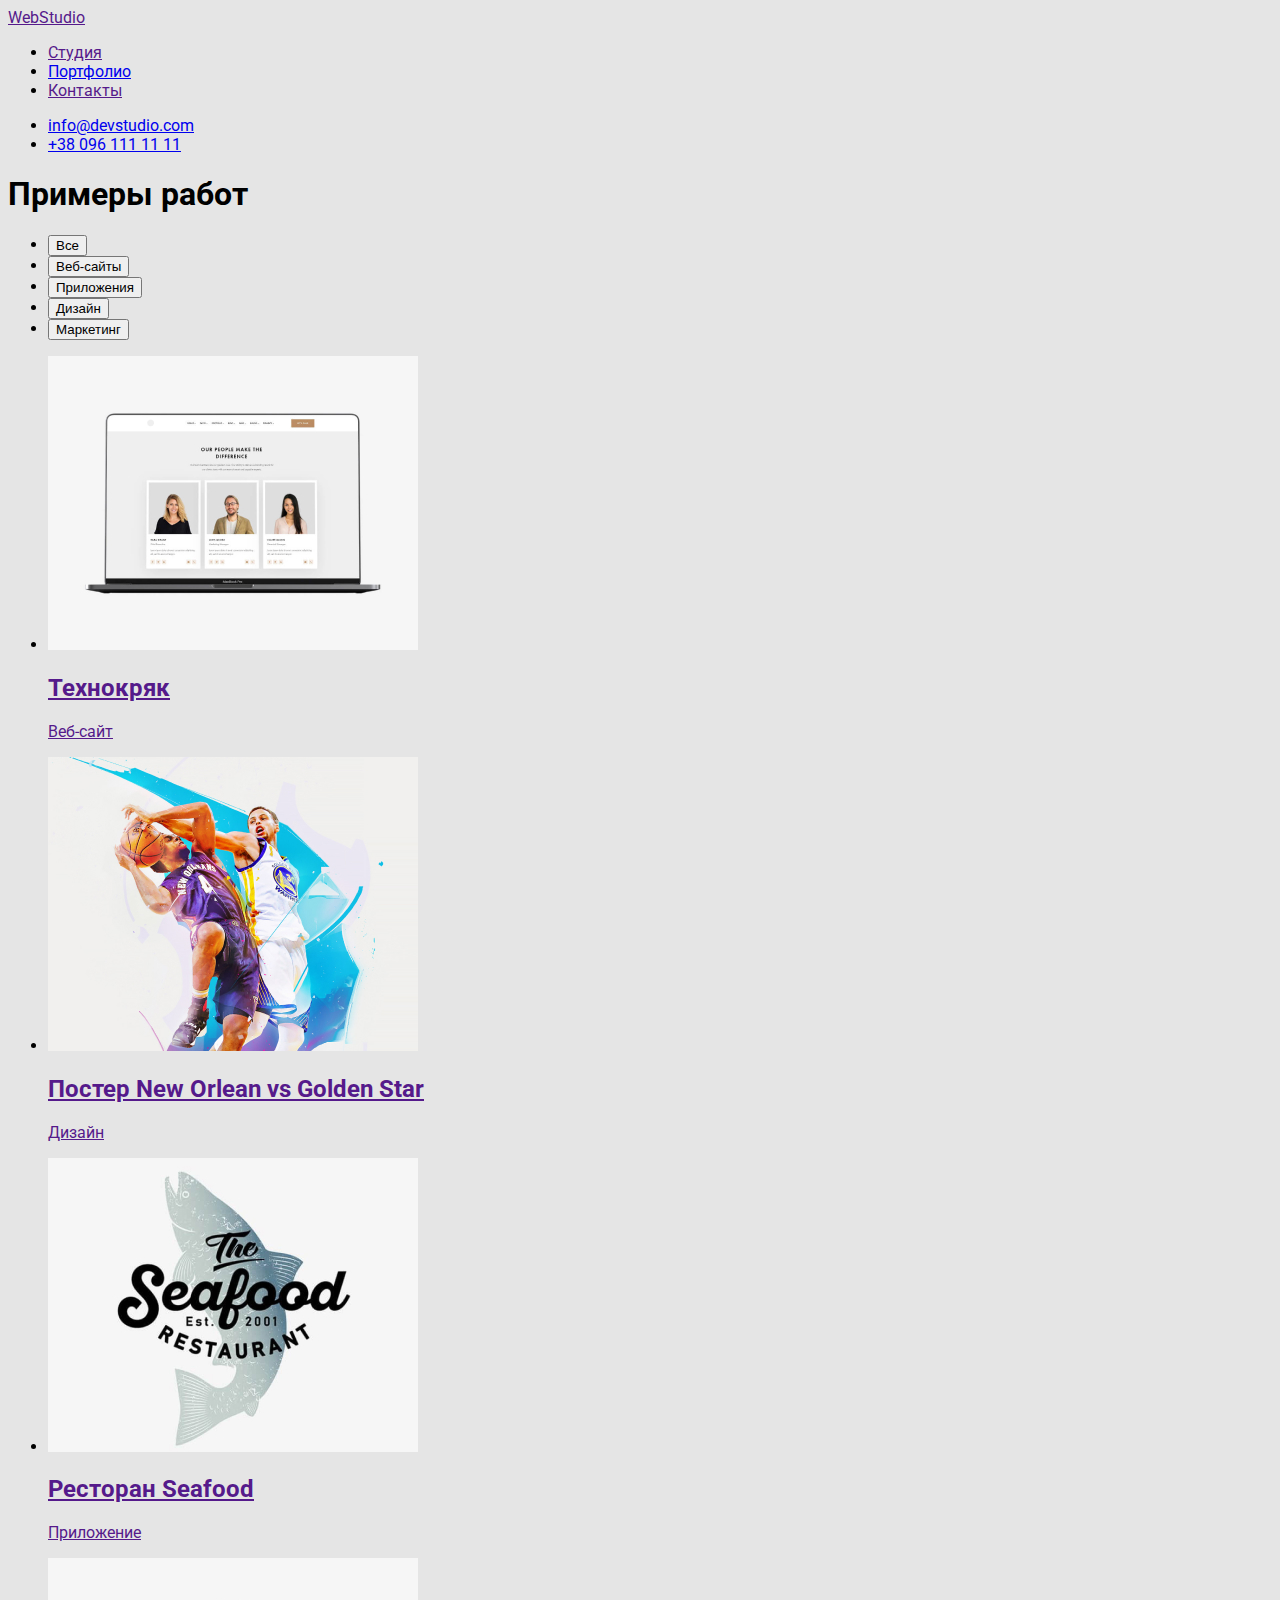
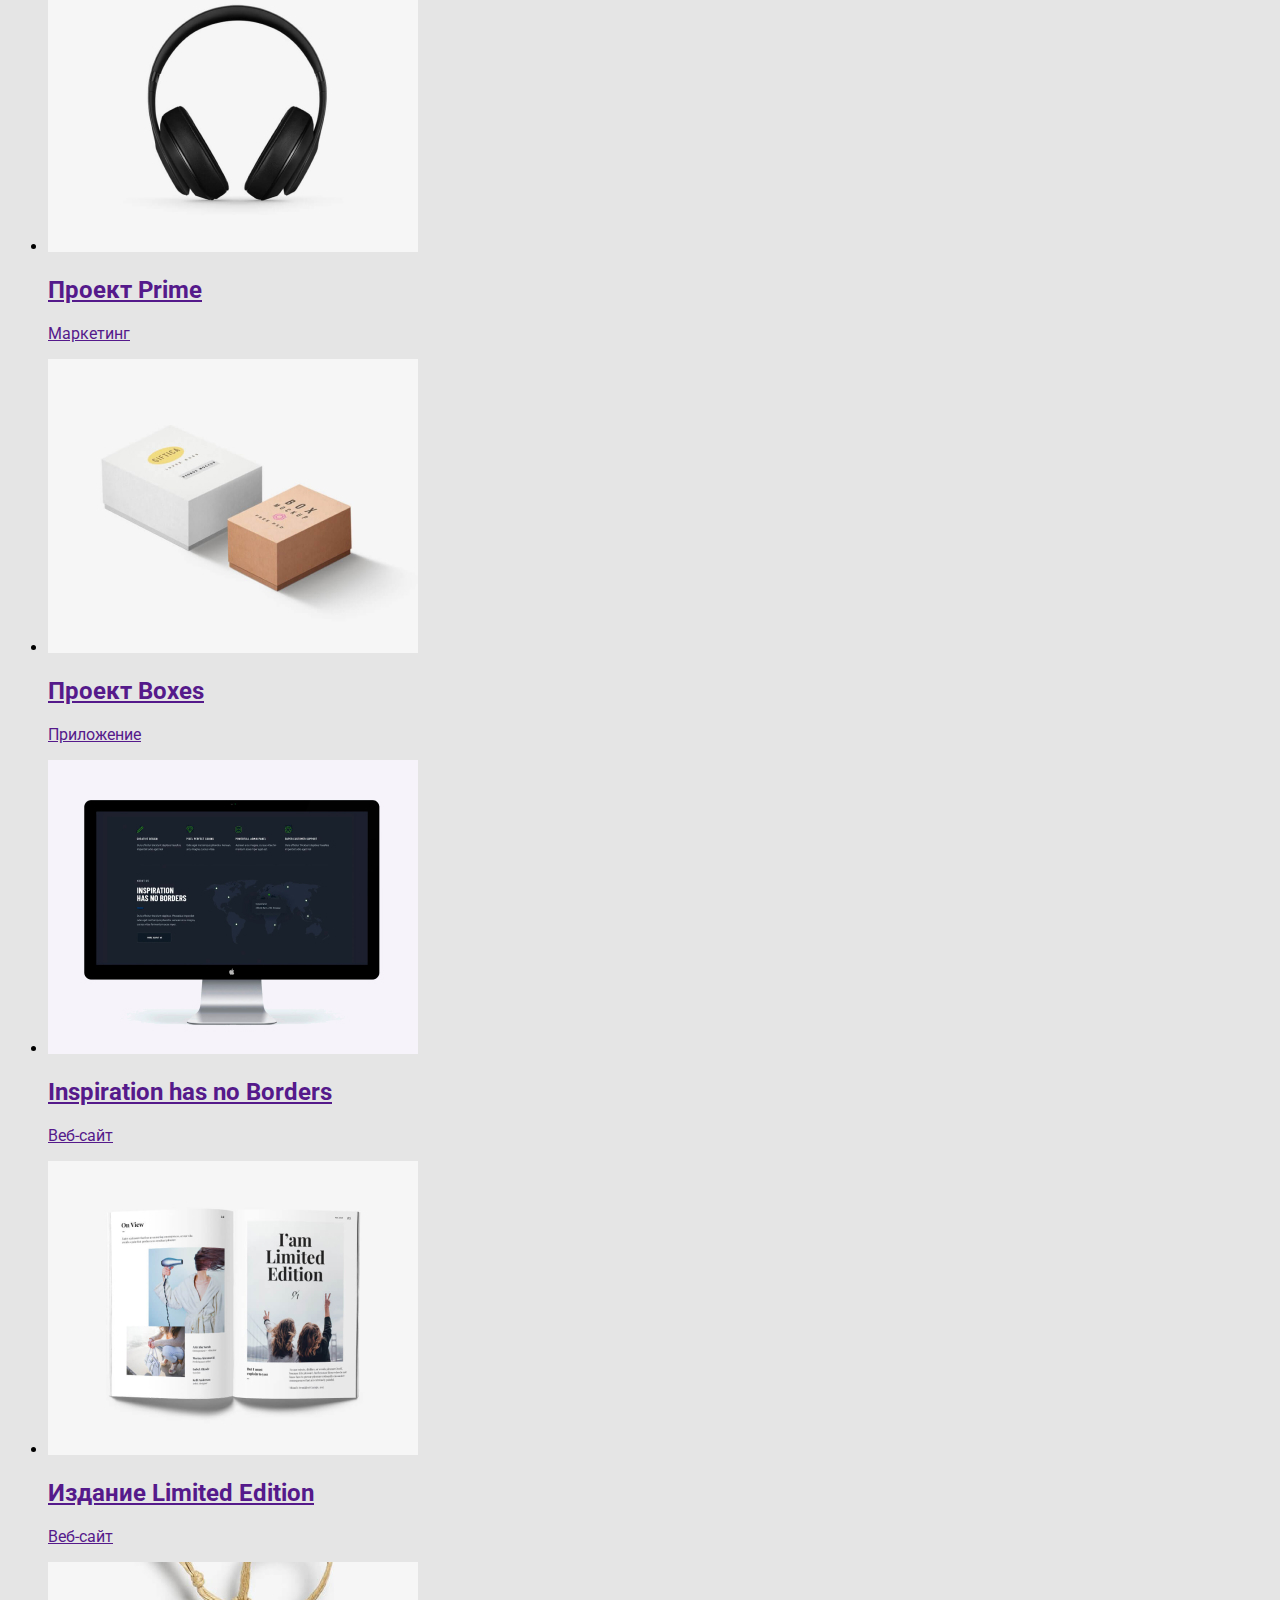
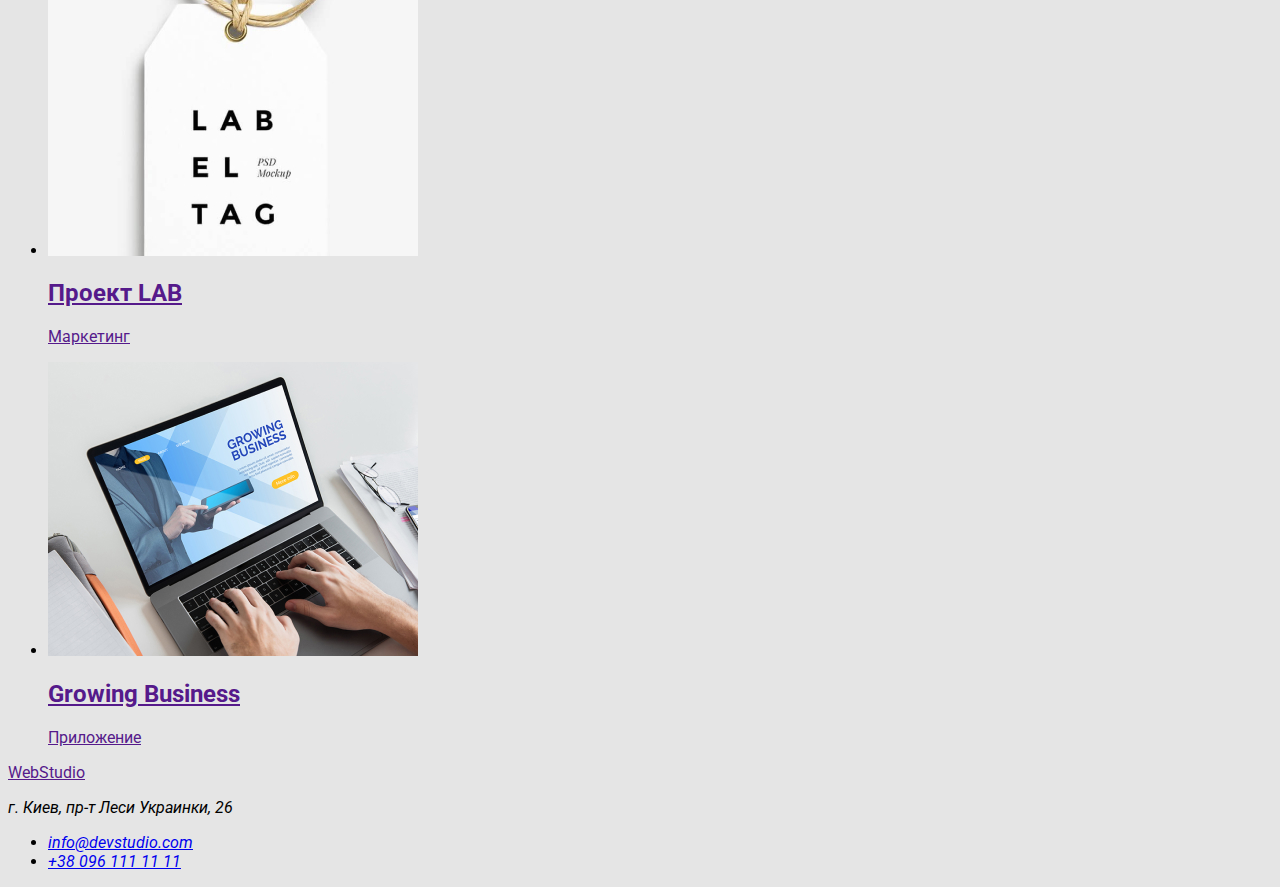
==== portfolio.html @ 3533e23d "index, portfolio finished" ====
<!DOCTYPE html>
<html lang="ru">
<head>
    <meta charset="UTF-8">
    <meta http-equiv="X-UA-Compatible" content="IE=edge">
    <meta name="viewport" content="width=device-width, initial-scale=1.0">
    <title>Студия</title>
    <link rel="preconnect" href="https://fonts.googleapis.com">
    <link rel="preconnect" href="https://fonts.googleapis.com">
    <link rel="preconnect" href="https://fonts.gstatic.com" crossorigin>
    <link href="https://fonts.googleapis.com/css2?family=Raleway:wght@700&family=Roboto:wght@400;500;700;900&display=swap" rel="stylesheet">
<link rel="stylesheet" href="./css/styles.css">
</head>
<body>
    <!--Хэдер-->
<header>
    
        <a href="" lang="en">WebStudio</a>
        <nav>
        <ul>
            <li><a href="">Студия</a></li>
            <li> <a href="./portfolio.html">Портфолио</a></li>
            <li><a href="">Контакты</a></li>
         </ul>
        </nav>
        <ul>
            <li><a href="mailto:info@devstudio.com">info@devstudio.com</a></li>
            <li><a href="tel:+380961111111">+38 096 111 11 11</a></li>
        </ul>
         
         
</header>

<!--Main-->
<main>

    <!--Фильтры-->
    <section>
        <h1>Примеры работ</h1> <!--скрыть потом-->
        <div>
        <ul>
            <li>
                <button type="button">Все</button>
                
            </li>
            <li>
                <button type="button">Веб-сайты</button> 
            </li>
            <li>
                <button type="button">Приложения</button> 
            </li>
            <li>
                <button type="button">Дизайн</button>   
            </li>
            <li>
                <button type="button">Маркетинг</button>
            </li>
        </ul>
        </div>
        
        <div>
        <ul>
            <li>
                <a href="">
                    <img src="./img/technocr.jpg" alt="">
                <h2>Технокряк</h2>
                <p>Веб-сайт</p>
                </a>
            </li>
            <li>
                <a href="">
                    <img src="./img/poster-new-orl.jpg" alt="">
                <h2>Постер New Orlean vs Golden Star</h2>
                <p>Дизайн</p>
                </a>
            </li>
            <li>
                <a href="">
                    <img src="./img/seafood.jpg" alt="">
                <h2>Ресторан Seafood</h2>
                <p>Приложение</p>
                </a>
            </li>
            <li>
                <a href="">
                    <img src="./img/prime.jpg" alt="">
                <h2>Проект Prime</h2>
                <p>Маркетинг</p>
                </a>
            </li>
            <li>
                <a href="">
                    <img src="./img/boxes.jpg" alt="">
                <h2>Проект Boxes</h2>
                <p>Приложение</p>
                </a>
            </li>
            <li>
                <a href="">
                    <img src="./img/inspiration-has-no-borders.jpg" alt="">
                <h2>Inspiration has no Borders</h2>
                <p>Веб-сайт</p>
                </a>
            </li>
            <li>
                <a href="">
                    <img src="./img/limited-edition.jpg" alt="">
                <h2>Издание Limited Edition</h2>
                <p>Веб-сайт</p>
                </a>
            </li>
            <li>
                <a href="">
                    <img src="./img/lab.jpg" alt="">
                <h2>Проект LAB</h2>
                <p>Маркетинг</p>
                </a>
            </li>
            <li>
                <a href="">
                    <img src="./img/growing-bus.jpg" alt="">
                <h2>Growing Business</h2>
                <p>Приложение</p>
                </a>
            </li>
            




        </ul>



        </div>

    

   


    </section>



</main>

<!--Футер-->
<footer>
    <a href="" lang="en">WebStudio</a>

    <address>
        <p>г. Киев, пр-т Леси Украинки, 26</p>
        <ul>
            <li><a href="mailto:info@devstudio.com">info@devstudio.com</a></li>
            <li><a href="tel:+380961111111">+38 096 111 11 11</a></li>
        </ul>
        
        
    </address>


    

</footer>

</body>
</html>
---- css/styles.css ----
body {
    font-family: 'Roboto', 'Raleway', 'sans-serif';
    background-color: var(--background-main-color);
}

:root {
--background-main-color: #E5E5E5;
--title-color: #212121;
--main-text-color: #757575;
--highlight-color: #2196F3;
--footer-color: #2F303A;
}
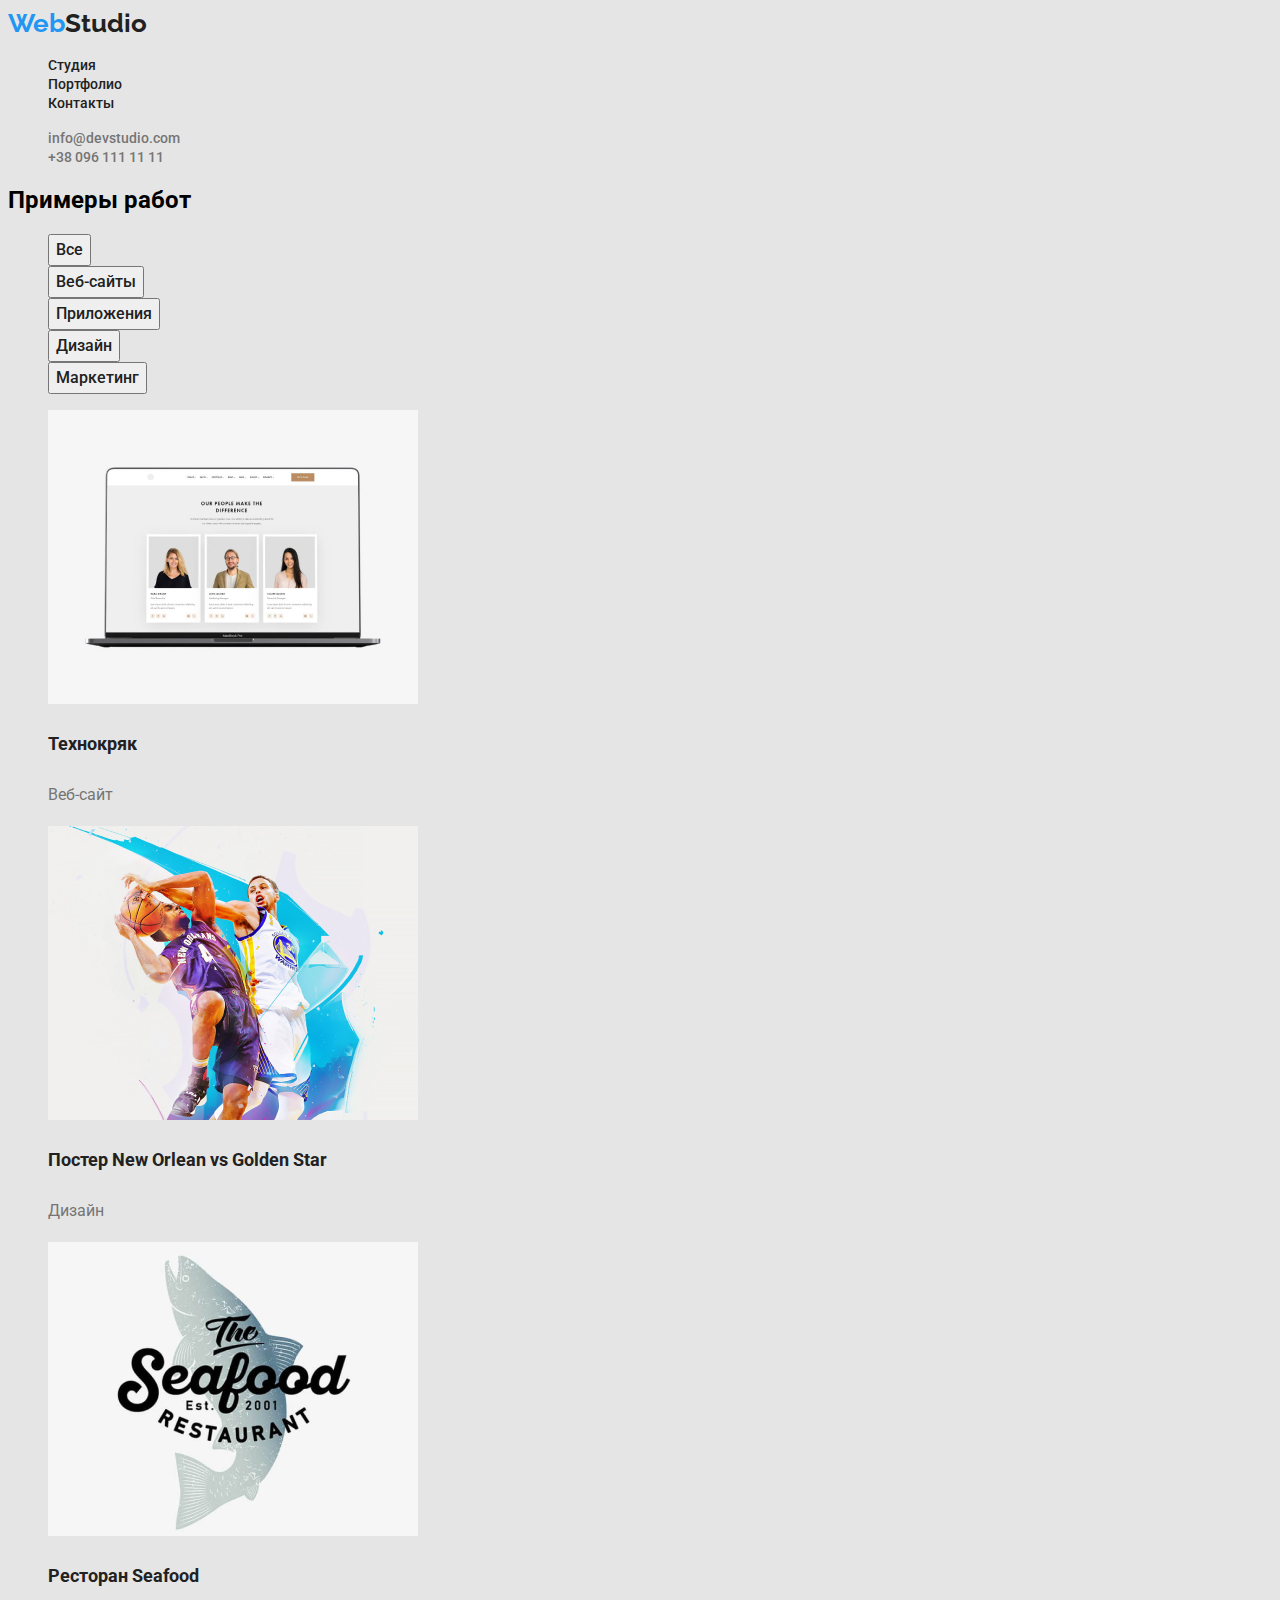
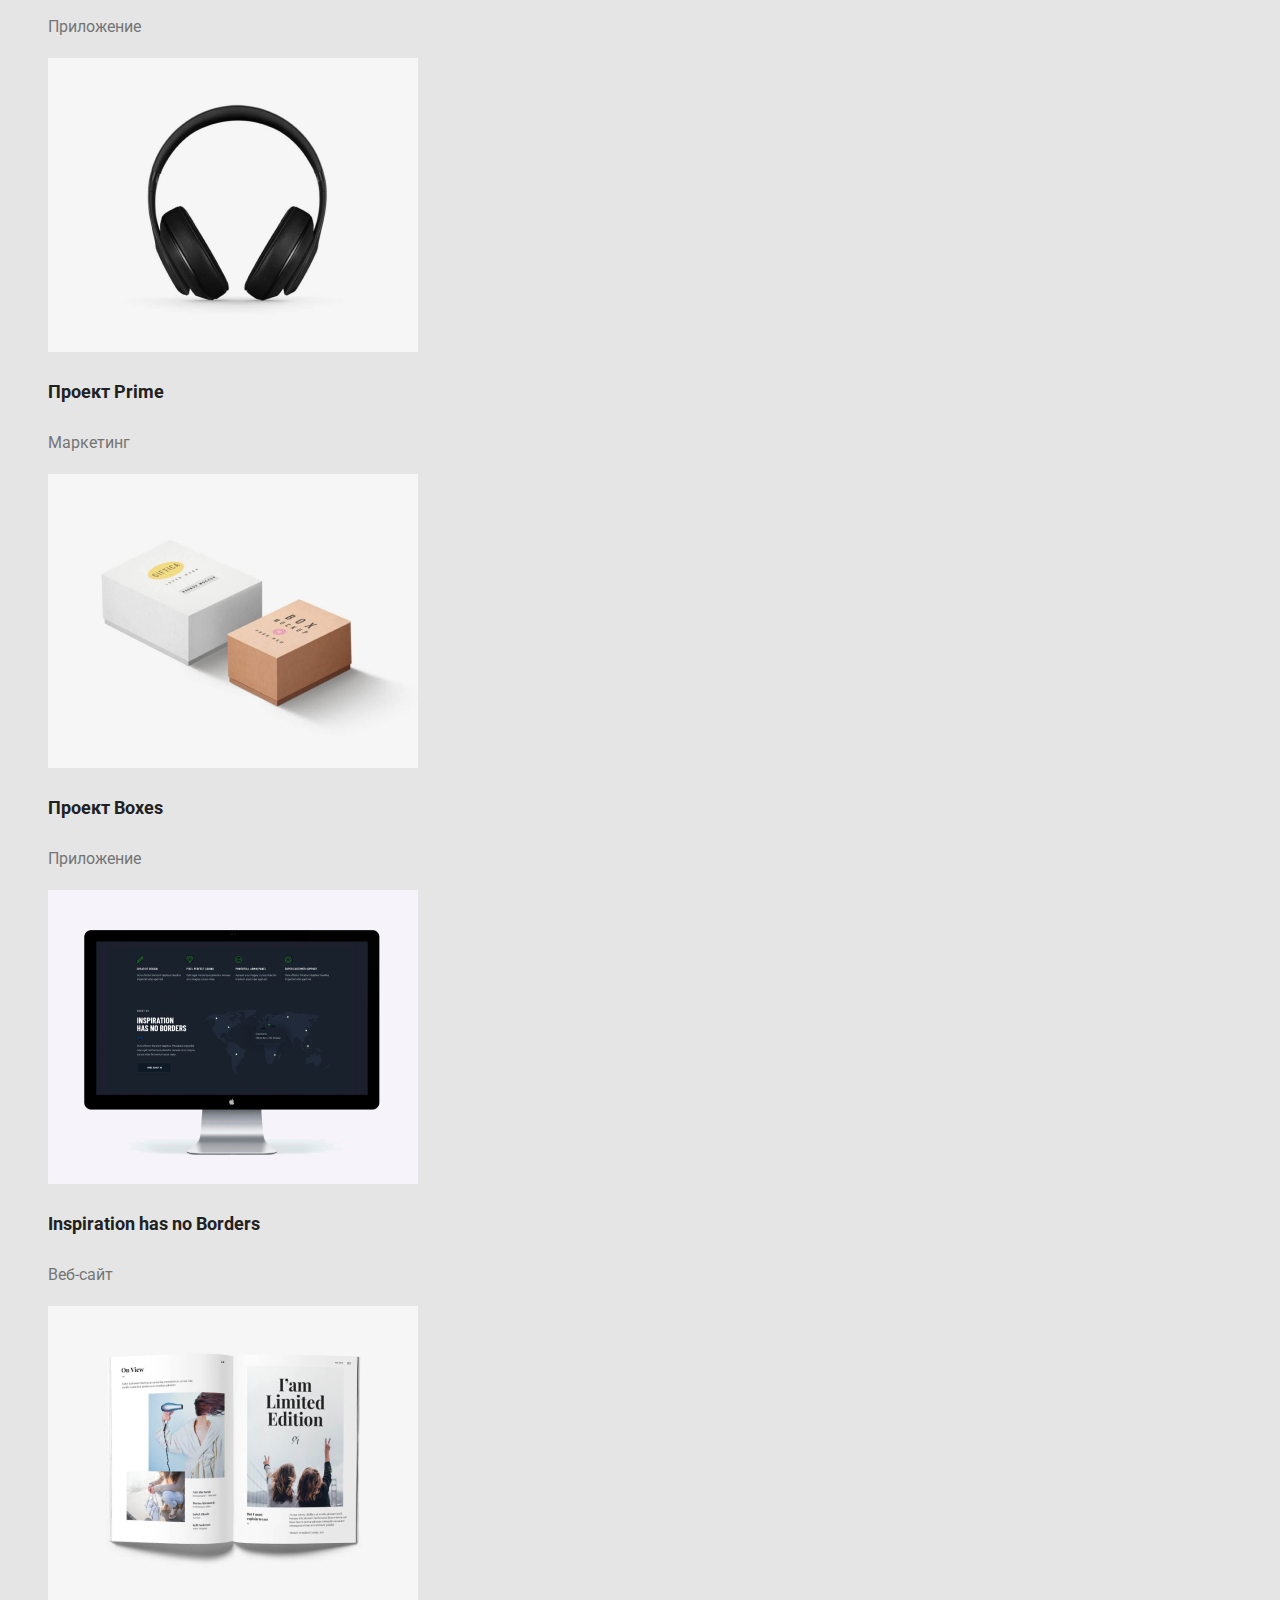
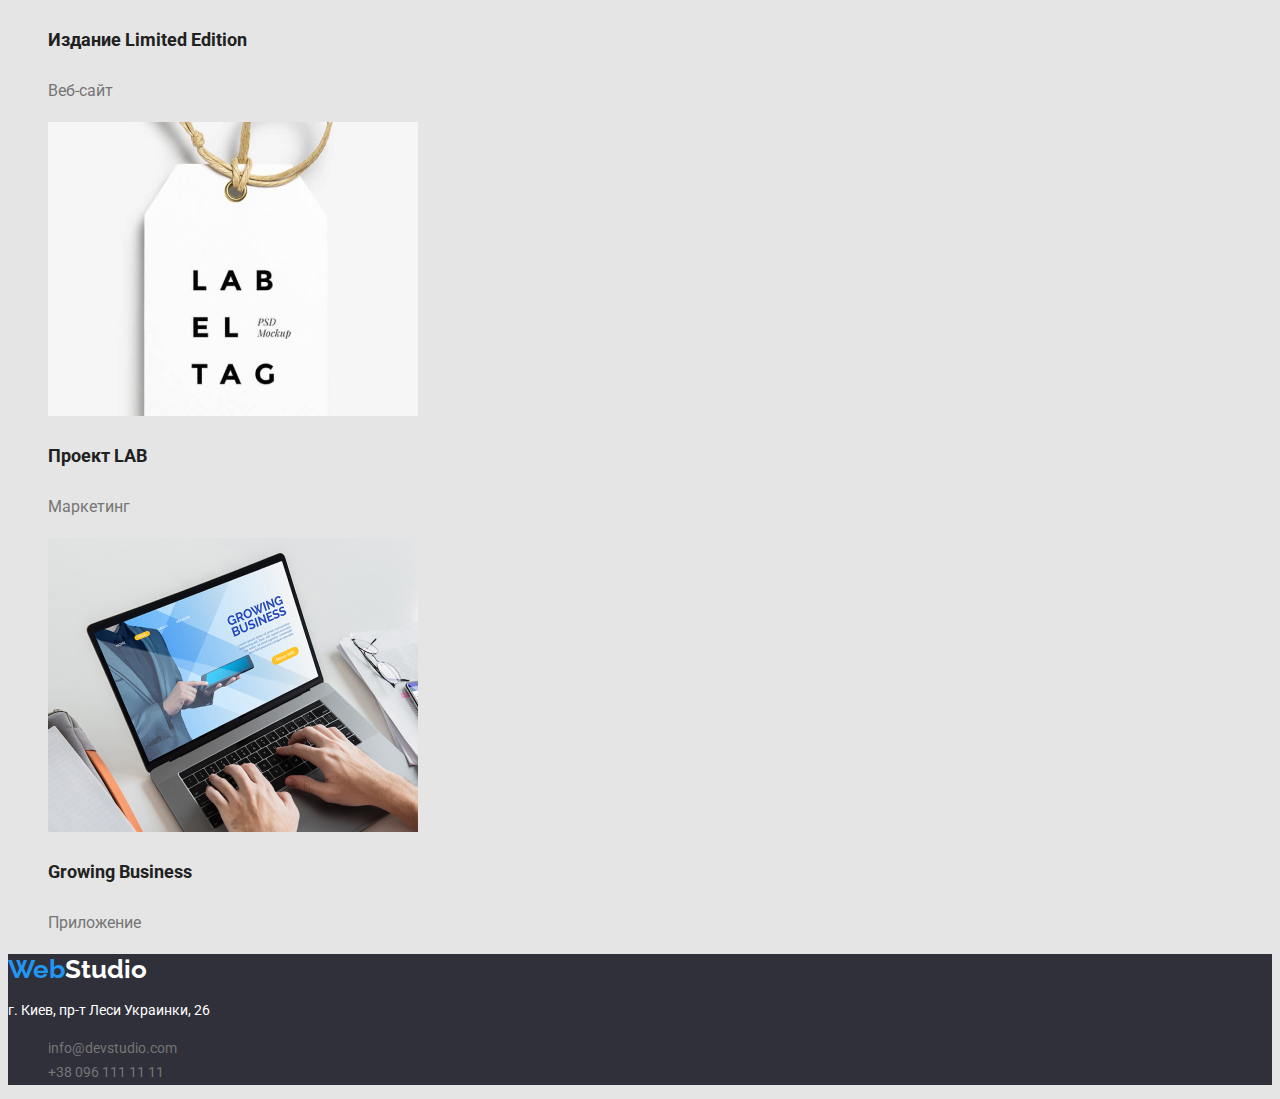
==== commit d17ae9a4: "Final" ====
--- a/portfolio.html
+++ b/portfolio.html
@@ -4,7 +4,7 @@
     <meta charset="UTF-8">
     <meta http-equiv="X-UA-Compatible" content="IE=edge">
     <meta name="viewport" content="width=device-width, initial-scale=1.0">
-    <title>Студия</title>
+    <title>Портфолио</title>
     <link rel="preconnect" href="https://fonts.googleapis.com">
     <link rel="preconnect" href="https://fonts.googleapis.com">
     <link rel="preconnect" href="https://fonts.gstatic.com" crossorigin>
@@ -12,20 +12,20 @@
 <link rel="stylesheet" href="./css/styles.css">
 </head>
 <body>
-    <!--Хэдер-->
-<header>
+      <!--Хэдер-->
+<header class="header">
     
-        <a href="" lang="en">WebStudio</a>
+    <a href="" lang="en" class="link webstudio">Web<span class="studio-header">Studio</span>  </a>
         <nav>
-        <ul>
-            <li><a href="">Студия</a></li>
-            <li> <a href="./portfolio.html">Портфолио</a></li>
-            <li><a href="">Контакты</a></li>
+        <ul class="list">
+            <li><a href="./index.html" class="link header-li">Студия</a></li>
+            <li> <a href="./portfolio.html" class="link header-li">Портфолио</a></li>
+            <li><a href="" class="link header-li">Контакты</a></li>
          </ul>
         </nav>
-        <ul>
-            <li><a href="mailto:info@devstudio.com">info@devstudio.com</a></li>
-            <li><a href="tel:+380961111111">+38 096 111 11 11</a></li>
+        <ul class="list">
+            <li><a href="mailto:info@devstudio.com" class="link header-contact">info@devstudio.com</a></li>
+            <li><a href="tel:+380961111111" class="link header-contact">+38 096 111 11 11</a></li>
         </ul>
          
          
@@ -35,104 +35,98 @@
 <main>
 
     <!--Фильтры-->
-    <section>
-        <h1>Примеры работ</h1> <!--скрыть потом-->
-        <div>
-        <ul>
+    <section class="filter">
+        <h2 class="filter-title">Примеры работ</h2> <!--скрыть потом-->
+        <div class="filter-div">
+        <ul class="list filter-ul">
             <li>
-                <button type="button">Все</button>
+                <button type="button" class="filter-btn">Все</button>
                 
             </li>
             <li>
-                <button type="button">Веб-сайты</button> 
+                <button type="button" class="filter-btn">Веб-сайты</button> 
             </li>
             <li>
-                <button type="button">Приложения</button> 
+                <button type="button" class="filter-btn">Приложения</button> 
             </li>
             <li>
-                <button type="button">Дизайн</button>   
+                <button type="button" class="filter-btn">Дизайн</button>   
             </li>
             <li>
-                <button type="button">Маркетинг</button>
+                <button type="button" class="filter-btn">Маркетинг</button>
             </li>
         </ul>
         </div>
         
-        <div>
-        <ul>
+<!--Галерея-->
+
+        <div class="gallery-div">
+        <ul class="list gallery-ul">
             <li>
-                <a href="">
-                    <img src="./img/technocr.jpg" alt="">
-                <h2>Технокряк</h2>
-                <p>Веб-сайт</p>
+                <a href="" class="gallery-link link">
+                    <img src="./img/technocr.jpg" alt="презентация проекта Технокряк" width="370">
+                <h3 class="gallery-h">Технокряк</h3>
+                <p class="gallery-text">Веб-сайт</p>
                 </a>
             </li>
             <li>
-                <a href="">
-                    <img src="./img/poster-new-orl.jpg" alt="">
-                <h2>Постер New Orlean vs Golden Star</h2>
-                <p>Дизайн</p>
+                <a href="" class="gallery-link link">
+                    <img src="./img/poster-new-orl.jpg" alt="пример постера проекта" width="370">
+                <h3 class="gallery-h" lang="en">Постер New Orlean vs Golden Star</h3>
+                <p class="gallery-text">Дизайн</p>
                 </a>
             </li>
             <li>
-                <a href="">
-                    <img src="./img/seafood.jpg" alt="">
-                <h2>Ресторан Seafood</h2>
-                <p>Приложение</p>
+                <a href="" class="gallery-link link">
+                    <img src="./img/seafood.jpg" alt="логотип ресторана" width="370">
+                <h3 class="gallery-h">Ресторан Seafood</h3>
+                <p class="gallery-text">Приложение</p>
                 </a>
             </li>
             <li>
-                <a href="">
-                    <img src="./img/prime.jpg" alt="">
-                <h2>Проект Prime</h2>
-                <p>Маркетинг</p>
+                <a href="" class="gallery-link link">
+                    <img src="./img/prime.jpg" alt="наушники-гамбургеры чёрного цвета" width="370">
+                <h3 class="gallery-h">Проект Prime</h3>
+                <p class="gallery-text">Маркетинг</p>
                 </a>
             </li>
             <li>
-                <a href="">
-                    <img src="./img/boxes.jpg" alt="">
-                <h2>Проект Boxes</h2>
-                <p>Приложение</p>
+                <a href="" class="gallery-link link">
+                    <img src="./img/boxes.jpg" alt="две коробки" width="370">
+                <h3 class="gallery-h">Проект <span lang="en">Boxes</span> </h3>
+                <p class="gallery-text">Приложение</p>
                 </a>
             </li>
             <li>
-                <a href="">
-                    <img src="./img/inspiration-has-no-borders.jpg" alt="">
-                <h2>Inspiration has no Borders</h2>
-                <p>Веб-сайт</p>
+                <a href="" class="gallery-link link">
+                    <img src="./img/inspiration-has-no-borders.jpg" alt="компьютер" width="370">
+                <h3 class="gallery-h" lang="en">Inspiration has no Borders</h3>
+                <p class="gallery-text">Веб-сайт</p>
                 </a>
             </li>
             <li>
-                <a href="">
-                    <img src="./img/limited-edition.jpg" alt="">
-                <h2>Издание Limited Edition</h2>
-                <p>Веб-сайт</p>
+                <a href="" class="gallery-link link">
+                    <img src="./img/limited-edition.jpg" alt="раскрытая книга" width="370">
+                <h3 class="gallery-h">Издание <span lang="en">Limited Edition</span> </h3>
+                <p class="gallery-text">Веб-сайт</p>
                 </a>
             </li>
             <li>
-                <a href="">
-                    <img src="./img/lab.jpg" alt="">
-                <h2>Проект LAB</h2>
-                <p>Маркетинг</p>
+                <a href="" class="gallery-link link">
+                    <img src="./img/lab.jpg" alt="логотип с буквами проекта" width="370">
+                <h3 class="gallery-h">Проект <span lang="en">LAB</span> </h3>
+                <p class="gallery-text">Маркетинг</p>
                 </a>
             </li>
             <li>
-                <a href="">
-                    <img src="./img/growing-bus.jpg" alt="">
-                <h2>Growing Business</h2>
-                <p>Приложение</p>
+                <a href="" class="gallery-link link">
+                    <img src="./img/growing-bus.jpg" alt="человек печатает на компьютере" width="370">
+                <h3 class="gallery-h" lang="en">Growing Business</h3>
+                <p class="gallery-text">Приложение</p>
                 </a>
             </li>
-            
-
-
-
-
-        </ul>
-
-
-
-        </div>
+         </ul>
+     </div>
 
     
 
@@ -146,14 +140,14 @@
 </main>
 
 <!--Футер-->
-<footer>
-    <a href="" lang="en">WebStudio</a>
+<footer class="footer">
+    <a href="" lang="en" class="link footer-webstudio">Web<span class="studio-footer">Studio</span>  </a>
 
-    <address>
+    <address class="footer-address">
         <p>г. Киев, пр-т Леси Украинки, 26</p>
-        <ul>
-            <li><a href="mailto:info@devstudio.com">info@devstudio.com</a></li>
-            <li><a href="tel:+380961111111">+38 096 111 11 11</a></li>
+        <ul class="list footer-ul">
+            <li><a href="mailto:info@devstudio.com" class="footer-link link">info@devstudio.com</a></li>
+            <li><a href="tel:+380961111111" class="footer-link link">+38 096 111 11 11</a></li>
         </ul>
         
         
--- a/css/styles.css
+++ b/css/styles.css
@@ -1,13 +1,299 @@
-body {
-    font-family: 'Roboto', 'Raleway', 'sans-serif';
-    background-color: var(--background-main-color);
-}
+
 
 :root {
 --background-main-color: #E5E5E5;
---title-color: #212121;
+--background-footer-color:#2F303A;
+--background-hero-color: #2F303A;
+
+--title-h1-color: #ffffff;
+--title-h2-color: #212121;
+--title-h3-color: #212121;
+
+--header-nav-color: #212121;
+--filter-btn-color: #212121;
+--header-contact-color: #757575;
 --main-text-color: #757575;
+--footer-text-color: #ffffff;
+--btn-text-color: #ffffff;
+--web-color: #2196F3;
+--studio-header-color: #212121;
+--studio-footer-color: #ffffff;
+
 --highlight-color: #2196F3;
+--btn-color: #2196F3;
 --footer-color: #2F303A;
 }
 
+/*Глобальные*/
+
+body {
+    font-family: 'Roboto', 'sans-serif';
+    background-color: var(--background-main-color);
+}
+
+
+.list {
+    list-style-type: none;
+}
+
+.link {
+    text-decoration: none;
+    color: inherit;
+
+}
+
+.link.current {
+    color: var(--highlight-color);
+}
+
+
+
+/*Хэдер*/
+
+
+.studio-header {
+    color: var(--studio-header-color);
+}
+.webstudio {
+    font-family: Raleway;
+    font-weight: bold;
+    font-size: 26px;
+    line-height: 1.2;
+    color: var(--btn-color);
+}
+
+.webstudio:hover, .webstudio:focus {
+    color: var(--highlight-color);
+}
+
+
+
+
+.header { 
+    
+}
+.header-li {
+    font-weight: 500;
+    font-size: 14px;
+    line-height: 1.14;
+    color: var(--header-nav-color);
+}
+.header-li:focus, .header-li:hover {
+    color: var(--btn-text-color);
+    background-color: var(--highlight-color);
+}
+.header-contact {
+    font-weight: 500;
+    font-size: 14px;
+    line-height: 16px;
+    color: var(--header-contact-color);
+}
+
+.header-contact:hover, .header-contact:focus {
+    color: var(--btn-text-color);
+    background-color: var(--btn-color);
+}
+
+/*Футер*/
+.footer {
+   background-color: var(--background-footer-color); 
+}
+.footer-address {
+    font-style: normal;
+    font-weight: normal;
+    font-size: 14px;
+    line-height: 1.71;
+    color: var(--footer-text-color);
+}
+
+.footer-ul {
+
+}
+
+
+
+.footer-link {
+    font-style: normal;
+    font-weight: normal;
+    font-size: 14px;
+    line-height: 1.71;
+    color: var(--header-contact-color);
+    
+}
+.footer-link:focus, .footer-link:hover {
+background-color: var(--highlight-color);
+color: var(--studio-footer-color);
+}
+
+.footer-webstudio {
+    font-family: Raleway;
+    font-weight: bold;
+    font-size: 26px;
+    line-height: 1.2;
+    color: var(--btn-color);
+}
+
+.studio-footer {
+    color: var(--studio-footer-color);
+}
+    
+
+
+                                                /*СТУДИЯ*/
+
+
+/*Герой*/
+.hero {
+background-color: var(--background-hero-color);
+}
+
+.hero-main-title {
+    font-family: Roboto;
+    font-style: normal;
+    font-weight: 900;
+    font-size: 44px;
+    line-height: 1.36;
+    text-transform: uppercase;
+    color: var(--title-h1-color);
+}
+.hero-btn {
+    cursor: pointer;
+    color: var(--btn-text-color);
+    background-color: var(--btn-color);
+    font-family: Roboto;
+    font-weight: bold;
+    font-size: 16px;
+    line-height: 1.87;
+}
+/*Наши-сильные-стороны*/
+.features {
+
+}
+.features-title {
+    font-weight: bold;
+    font-size: 36px;
+    line-height: 1.16;
+    color: var(--title-h2-color);
+    
+}
+.features-ul {
+
+}
+
+.features-h {
+    font-weight: bold;
+    font-size: 14px;
+    line-height: 1.14;
+    color: var(--title-h3-color);
+    
+}
+.features-text {
+    font-weight: normal;
+    font-size: 14px;
+    line-height: 1.7;
+    color: var(--main-text-color);
+}
+
+/*Чем-мы=занимаемся*/
+.we-do {
+
+}
+.we-do-title {
+    font-weight: bold;
+    font-size: 36px;
+    line-height: 1.16;
+    color: var(--title-h2-color);
+}
+.we-do-ul {
+
+}
+
+/*Наша-команда*/
+.team {
+
+}
+.team-title {
+    font-weight: bold;
+    font-size: 36px;
+    line-height: 1.16;
+    color: var(--title-h2-color);
+}
+
+.team-ul {
+
+}
+.team-h {
+    font-weight: 500;
+    font-size: 16px;
+    line-height: 1.8;
+    color: var(--title-h3-color);
+}
+
+.team-text {
+    font-weight: normal;
+    font-size: 16px;
+    line-height: 1.8;
+    color: var(--main-text-color);
+}
+
+
+
+
+                                            /*ПОРТФОЛИО*/
+/*Фильтры*/
+
+.filter {
+
+}
+
+.filter-title {
+
+}
+
+.filter-div {
+
+}
+.filter-ul {
+
+}
+.filter-btn {
+    cursor: pointer;
+    font-family: Roboto;
+    font-weight: 500;
+    font-size: 16px;
+    line-height: 1.625;
+    color: var(--filter-btn-color);
+    
+}
+
+.filter-btn:hover, .filter-btn:focus {
+    background-color: var(--highlight-color);
+    color: var(--btn-text-color);
+}
+
+
+
+.gallery-div {
+
+}
+.gallery-ul {
+
+}
+.gallery-link {
+
+}
+
+.gallery-h {
+    font-weight: bold;
+    font-size: 18px;
+    line-height: 2;
+    color: var(--title-h3-color);
+    
+}
+
+.gallery-text {
+    font-weight: normal;
+    font-size: 16px;
+    line-height: 1.875;
+    color: var(--main-text-color);
+}